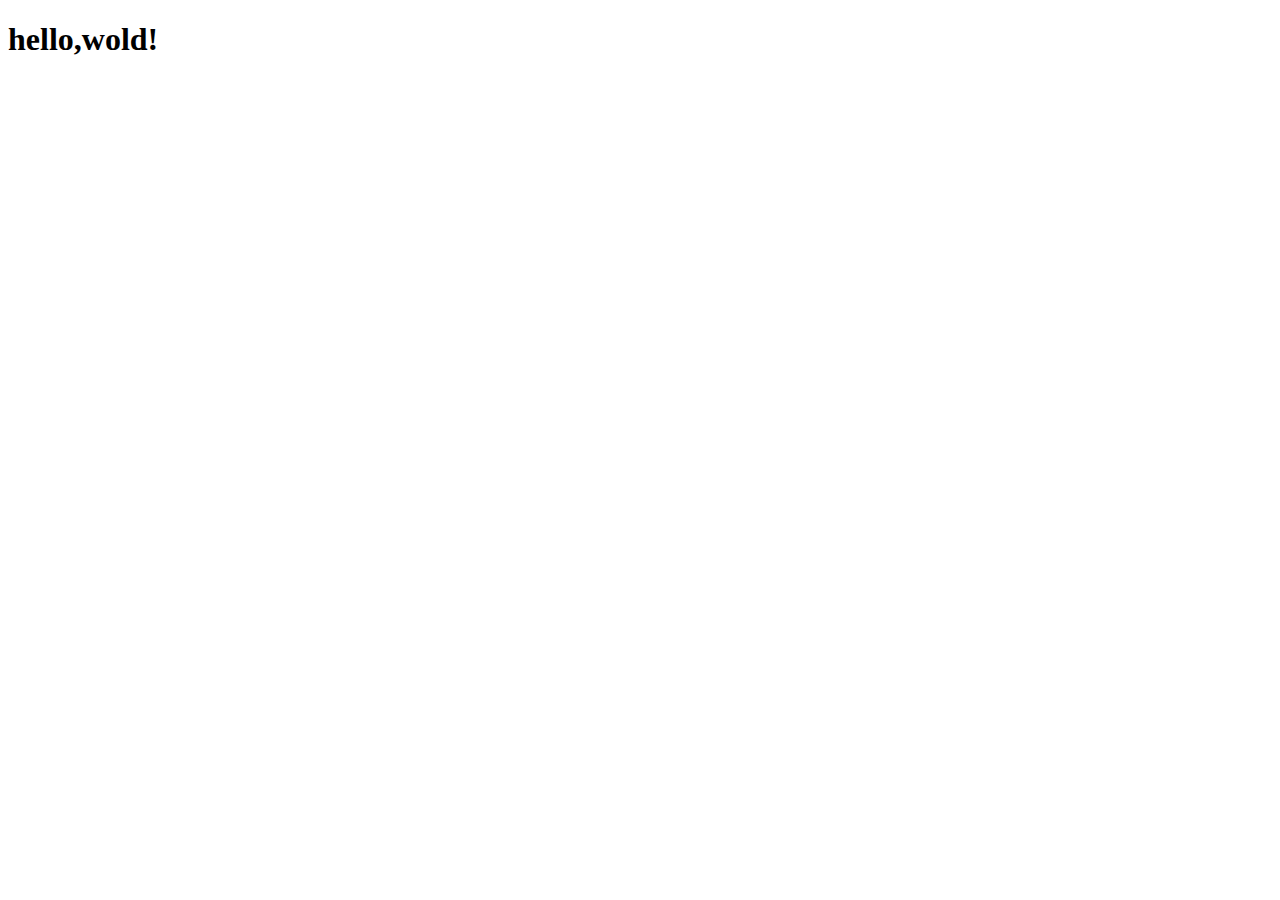
==== index.html @ 7fe55bda "criei minha pagina principal" ====
<!DOCTYPE html>
<html lang="pt-br">
<head>
    <meta charset="UTF-8">
    <meta name="viewport" content="width=device-width, initial-scale=1.0">
    <title>projeto redes sociais</title>
</head>
<body>
    <h1> hello,wold!</h1>
    
</body>
</html>
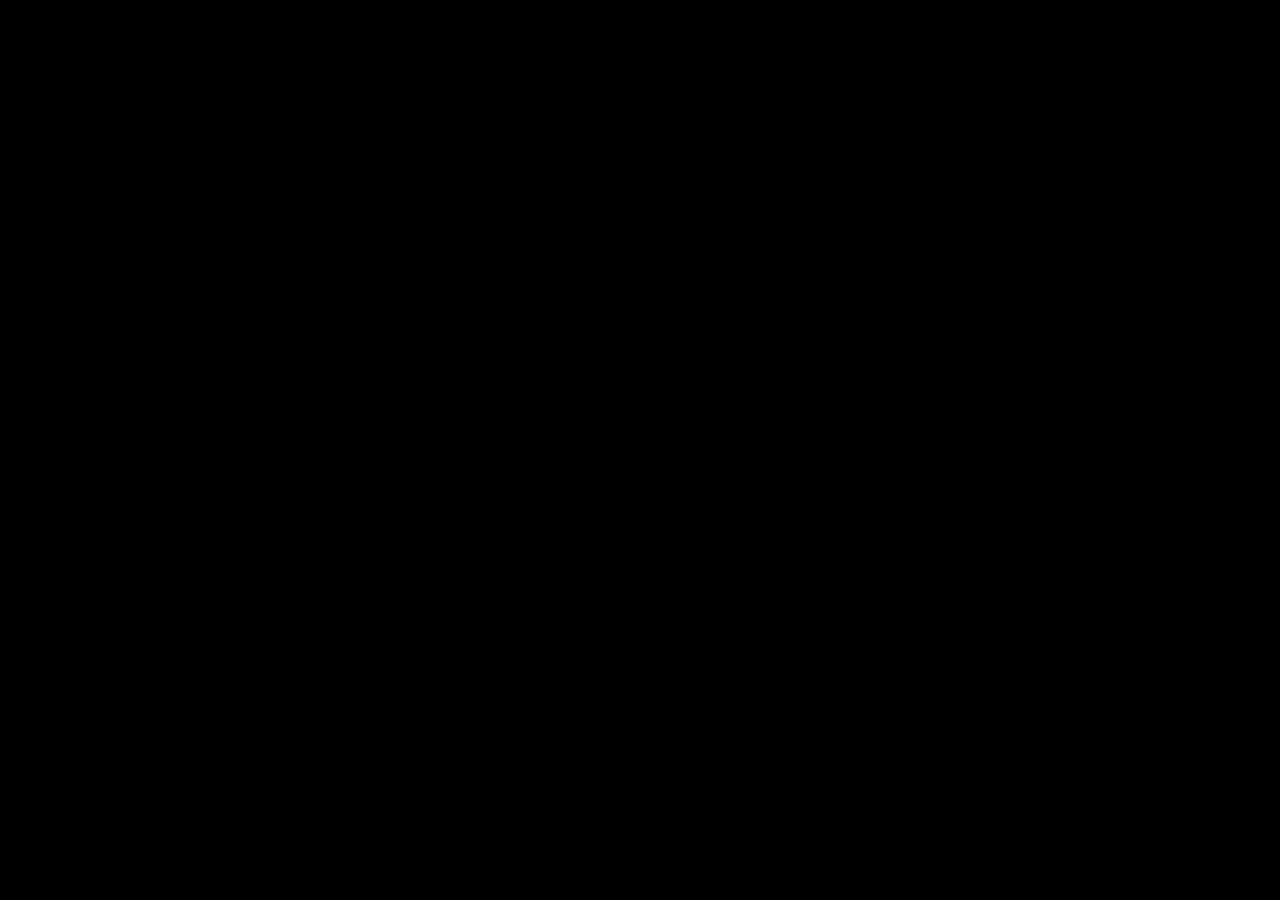
==== commit 15822430: "criei meu background" ====
--- a/index.html
+++ b/index.html
@@ -3,10 +3,20 @@
 <head>
     <meta charset="UTF-8">
     <meta name="viewport" content="width=device-width, initial-scale=1.0">
+    <link rel="shortcut icon" href="favicon.ico" type="image/x-icon">
+    <link rel="stylesheet" href="estilosstyle.css">
+
     <title>projeto redes sociais</title>
 </head>
 <body>
-    <h1> hello,wold!</h1>
+<main>
+    <section id="telefone">
+
+    </section>
+    <section id=" redes sociais">
+
+    </section>
+</main>
     
 </body>
 </html>--- a/estilosstyle.css
+++ b/estilosstyle.css
@@ -0,0 +1,37 @@
+@charset "UTF-8" ;
+
+*{ 
+    margin: 0px;
+    padding: 0PX;
+    font-family: Arial, Helvetica, sans-serif;
+}
+
+html,body {
+    height:100vh;
+width: 100vw;
+background-color: black;
+}
+
+body{
+    background: url('../PROJETOS-REDES-SOCIAIS/imagens/fundo-madeira.jpg')no-repeat top center;
+    background-size: cover;
+    background-attachment: fixed;
+}
+
+main{
+    position:relative;
+    height: 100vh;
+    position: relative;
+    
+}
+section#telefone{
+    position: absolute;
+    top: 50%;
+    left: 50%;
+    transform: translate(-50%,  -50%);
+
+    height: 627px;
+    width: 310px;
+    background: url('../PROJETOS-REDES-SOCIAIS/imagens/frame-iphone.png') no-repeat;
+
+}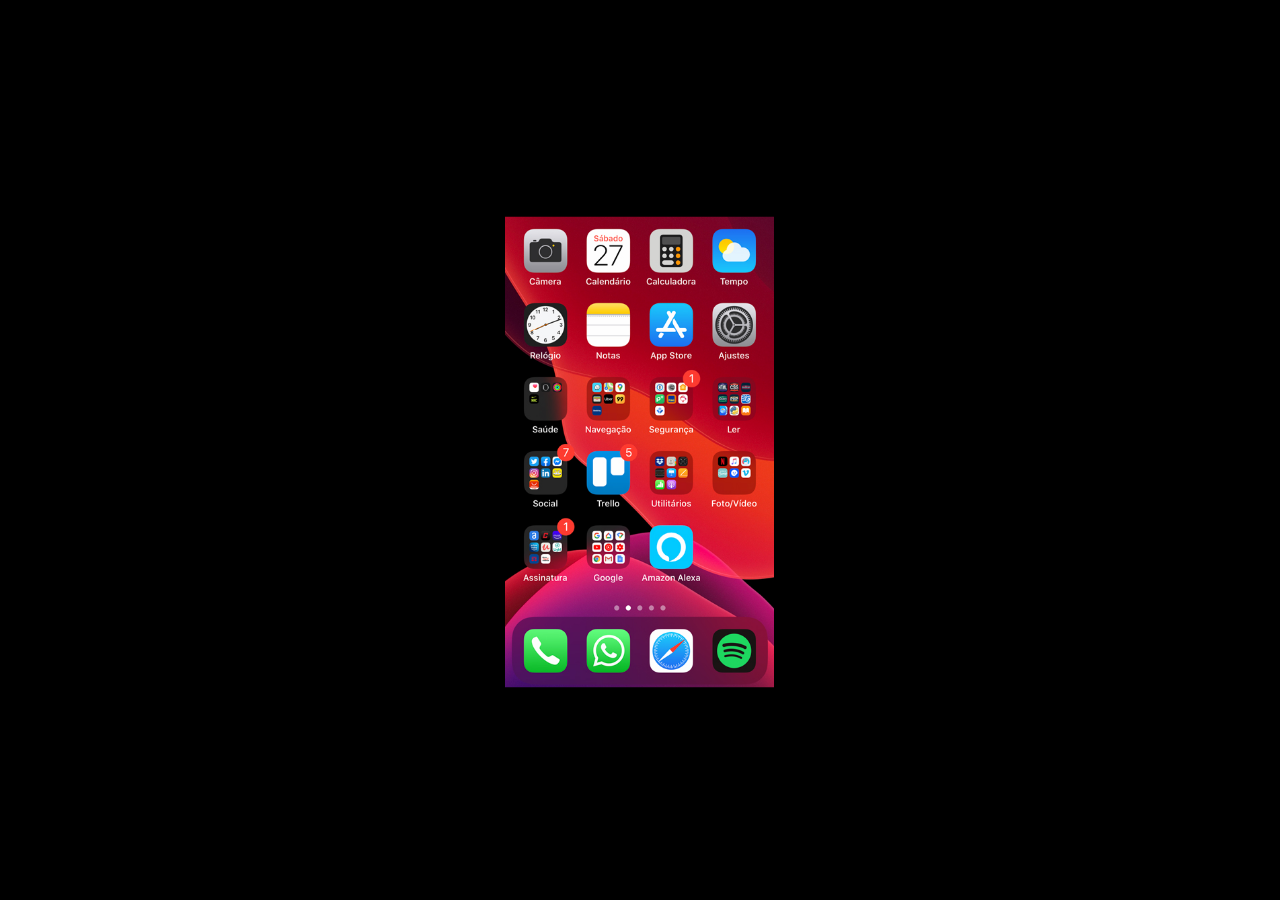
==== commit ad1891de: "criei o meu menu" ====
--- a/index.html
+++ b/index.html
@@ -11,6 +11,8 @@
 <body>
 <main>
     <section id="telefone">
+        <iframe src="home.html" nome="tela"id= "tela" frameborder="0"></iframe>
+        
 
     </section>
     <section id=" redes sociais">
--- a/estilosstyle.css
+++ b/estilosstyle.css
@@ -34,4 +34,11 @@
     width: 310px;
     background: url('../PROJETOS-REDES-SOCIAIS/imagens/frame-iphone.png') no-repeat;
 
+}
+iframe#tela {
+    position: relative;
+    top: 80px;
+    left: 20px; ;
+    width: 269px;
+    height:471px;
 }